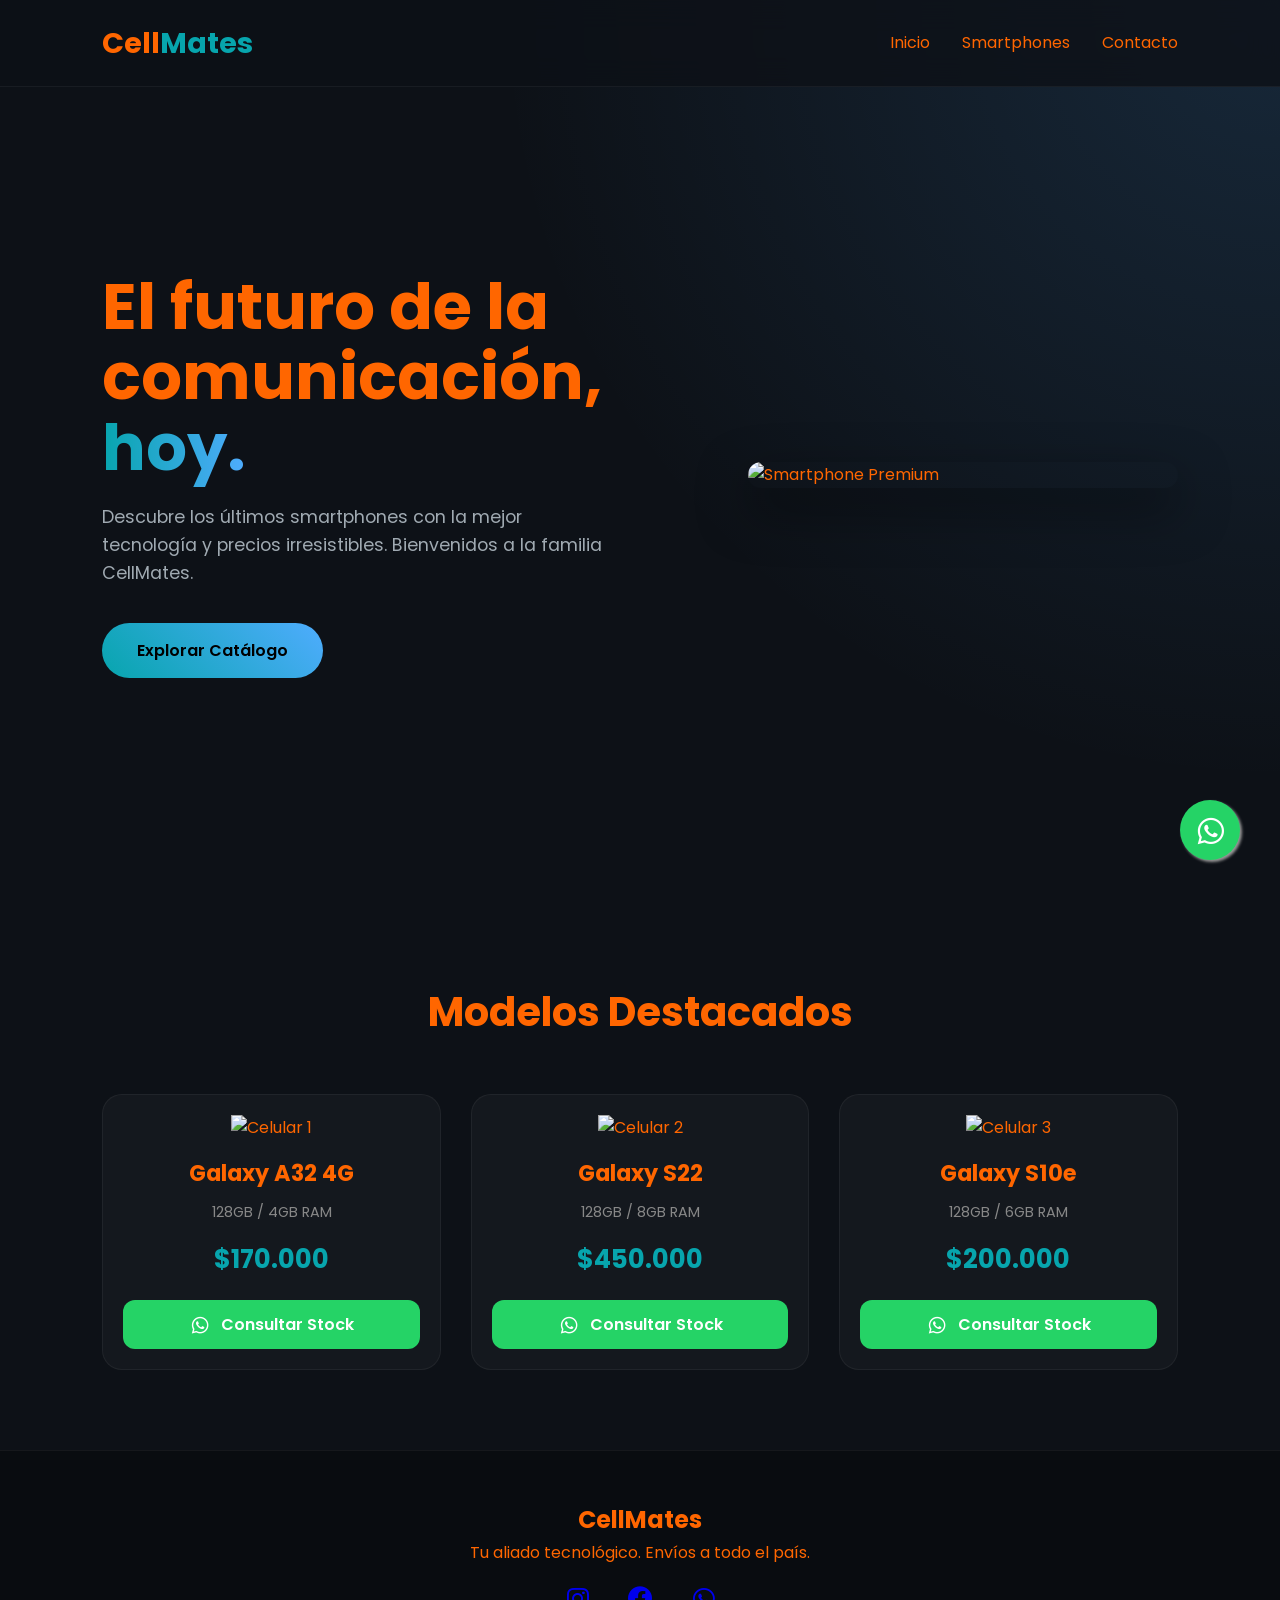
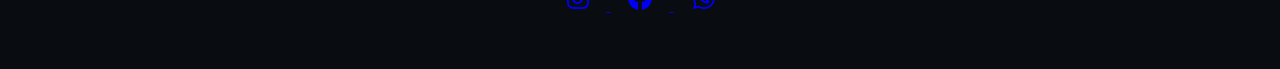
==== index.html @ 16b62779 "Add files via upload" ====
<!DOCTYPE html>
<html lang="es">
<head>
    <meta charset="UTF-8">
    <meta name="viewport" content="width=device-width, initial-scale=1.0">
    
    <title>CellMates | Tecnología en tus manos</title>
    
    <link rel="icon" href="fotos/logo.png" type="image/png">
    
    <link rel="stylesheet" href="home.css">
    
    <link href='https://unpkg.com/boxicons@2.1.4/css/boxicons.min.css' rel='stylesheet'>
</head>

<body>
    <header>
    <div class="logo">Cell<span>Mates</span></div>
    <div class="menu-toggle" id="mobile-menu">
        <i class='bx bx-menu'></i>
    </div>
    <nav>
        <ul class="nav-links">
            <li><a href="#inicio">Inicio</a></li>
            <li><a href="#productos">Smartphones</a></li>
            <li><a href="#contacto">Contacto</a></li>
        </ul>
    </nav>
    
</header>

    <section id="inicio" class="hero">
        <div class="hero-content">
            <h1>El futuro de la comunicación, <span>hoy.</span></h1>
            <p>Descubre los últimos smartphones con la mejor tecnología y precios irresistibles. Bienvenidos a la familia CellMates.</p>
            <a href="#productos" class="btn">Explorar Catálogo</a>
        </div>
        <div class="hero-image">
            <img src="https://images.unsplash.com/photo-1610945265064-0e34e5519bbf?auto=format&fit=crop&q=80&w=800" alt="Smartphone Premium">
        </div>
    </section>

    <section id="productos" class="products">
        <h2>Modelos Destacados</h2>
        <div class="product-grid">
            <div class="card">
                <img src="https://instagram.faep9-3.fna.fbcdn.net/v/t51.82787-15/651056568_18097153634510875_3832614602563580895_n.jpg?stp=dst-jpg_e35_tt6&_nc_cat=101&ig_cache_key=Mzg1NTY0OTE4MzA4OTY3ODIxOQ%3D%3D.3-ccb7-5&ccb=7-5&_nc_sid=58cdad&efg=eyJ2ZW5jb2RlX3RhZyI6InhwaWRzLjEwODB4MTA4MC5zZHIuQzIifQ%3D%3D&_nc_ohc=vbLjQBnvRWwQ7kNvwEnZZRF&_nc_oc=Adk5_U_Pl69NuajZnWwKA4cQK2L5eToXx3FGHsOf6PQdxopT87V6ETauqJX7A2B71wc&_nc_ad=z-m&_nc_cid=0&_nc_zt=23&_nc_ht=instagram.faep9-3.fna&_nc_gid=Eu2KVEU8UlXJ6w5yld_eLg&_nc_ss=8&oh=00_AfwnDwBWiVQh88hm-0gq2DcmFPP1MKLLZydhSuoWQ4t78g&oe=69C09837" alt="Celular 1">
                <h3>Galaxy A32 4G</h3>
                <p class="specs">128GB / 4GB RAM</p>
                <p class="price">$170.000</p>
                <button class="btn-whatsapp" onclick="enviarPedido('Galaxy A32 4G')">
                    <i class='bx bxl-whatsapp'></i> Consultar Stock
                </button>
            </div>
            <div class="card">
                <img src="https://instagram.faep9-1.fna.fbcdn.net/v/t51.82787-15/542824311_18075043037510875_1319316676778979006_n.heic?stp=dst-jpg_e35_tt6&_nc_cat=102&ig_cache_key=MzcxNTE1MDIzODAzMTI1NzEyOQ%3D%3D.3-ccb7-5&ccb=7-5&_nc_sid=58cdad&efg=eyJ2ZW5jb2RlX3RhZyI6InhwaWRzLjE0NDB4MTQ0MC5zZHIuQzIifQ%3D%3D&_nc_ohc=zZ7ko2v0jUoQ7kNvwGNICk7&_nc_oc=Adl0rZu5sn0uFQCXh4uJ1Jgi4ZwkMw2BQQNDhCL1Up8MkGt_KvsO6ETrAP4U9Z5tgqw&_nc_ad=z-m&_nc_cid=0&_nc_zt=23&_nc_ht=instagram.faep9-1.fna&_nc_gid=NWl-bcOGjUUlHdrVGNe2Sg&_nc_ss=8&oh=00_Afx6fToRfjB3BI0NjvXQeiqpcvqOV-t-p7X8QtNR5C0mLQ&oe=69C04704" alt="Celular 2">
                <h3>Galaxy S22</h3>
                <p class="specs">128GB / 8GB RAM</p>
                <p class="price">$450.000</p>
                <button class="btn-whatsapp" onclick="enviarPedido('Galaxy S22')">
                    <i class='bx bxl-whatsapp'></i> Consultar Stock
                </button>
            </div>
            <div class="card">
                <img src="https://instagram.faep9-2.fna.fbcdn.net/v/t51.82787-15/539952424_18074294621510875_1594011144816176746_n.heic?stp=dst-jpg_e35_tt6&_nc_cat=107&ig_cache_key=MzcwOTk0MTY5NzUxOTY1OTU5Ng%3D%3D.3-ccb7-5&ccb=7-5&_nc_sid=58cdad&efg=eyJ2ZW5jb2RlX3RhZyI6InhwaWRzLjE0NDB4MTQ0MC5zZHIuQzIifQ%3D%3D&_nc_ohc=JYsps0ThgI0Q7kNvwFEOlxn&_nc_oc=AdlBTq0B1xBD5q6HLHnLxmGyMsXlDCGfXLGFs21s-roq-YySKS_SG-0NQx19jFg6Y-g&_nc_ad=z-m&_nc_cid=0&_nc_zt=23&_nc_ht=instagram.faep9-2.fna&_nc_gid=NWl-bcOGjUUlHdrVGNe2Sg&_nc_ss=8&oh=00_Afx4YclPqFD5iOSd6_ohCzVCEgqb1hz149pS-hpHad8izg&oe=69C03E95" alt="Celular 3">
                <h3>Galaxy S10e</h3>
                <p class="specs">128GB / 6GB RAM</p>
                <p class="price">$200.000</p>
                <button class="btn-whatsapp" onclick="enviarPedido('Galaxy S10e')">
                    <i class='bx bxl-whatsapp'></i> Consultar Stock
                </button>
            </div>
        </div>
    </section>

    <footer id="contacto">
        <div class="footer-content">
            <h2>CellMates</h2>
            <p>Tu aliado tecnológico. Envíos a todo el país.</p>
<div class="socials">
    <a href="https://www.instagram.com/cellmates_villaguay/" target="_blank">
        <i class='bx bxl-instagram'></i>
    </a>

    <a href="https://www.facebook.com/profile.php?id=61586260952219" target="_blank">
        <i class='bx bxl-facebook-circle'></i>
    </a>

    <a href="https://wa.me/qr/44LBI2QENKHHH1" target="_blank">
        <i class='bx bxl-whatsapp'></i>
    </a>
</div>
        </div>
    </footer>
    <a href="https://wa.me/5493447509775" class="whatsapp-float" target="_blank">
    <i class='bx bxl-whatsapp'></i>
    </a>


    <script src="home.js"></script>
</body>
</html>
---- home.css ----
/* =========================================
   CONFIGURACIÓN GENERAL
   ========================================= */
@import url('https://fonts.googleapis.com/css2?family=Poppins:wght@300;400;600;700&display=swap');

:root {
    --bg-color: #0d1117;
    --text-color: #ff6600;
    --primary-color: #07a5ad;
    --secondary-color: #4facfe;
    --card-bg: rgba(255, 255, 255, 0.03);
    --header-bg: rgba(13, 17, 23, 0.8);
}

* {
    margin: 0;
    padding: 0;
    box-sizing: border-box;
    font-family: 'Poppins', sans-serif;
    scroll-behavior: smooth;
}

body {
    background-color: var(--bg-color);
    color: var(--text-color);
    overflow-x: hidden;
    line-height: 1.6;
}

/* =========================================
   HEADER & NAVEGACIÓN
   ========================================= */
header {
    position: fixed;
    top: 0;
    width: 100%;
    display: flex;
    justify-content: space-between;
    align-items: center;
    padding: 20px 8%;
    background: var(--header-bg);
    backdrop-filter: blur(15px);
    z-index: 1000;
    border-bottom: 1px solid rgba(255, 255, 255, 0.05);
    transition: 0.3s;
}

.logo {
    font-size: 1.8rem;
    font-weight: 700;
    text-decoration: none;
    color: var(--text-color);
}

.logo span {
    color: var(--primary-color);
}

.nav-links {
    display: flex;
    list-style: none;
    gap: 2rem;
}

.nav-links a {
    color: var(--text-color);
    text-decoration: none;
    font-weight: 400;
    transition: 0.3s;
}

.nav-links a:hover {
    color: var(--primary-color);
}

.menu-toggle {
    display: none; /* Escondido en PC */
    font-size: 2rem;
    cursor: pointer;
    color: var(--primary-color);
}

.cart-icon {
    font-size: 1.6rem;
    position: relative;
    cursor: pointer;
}

#cart-count {
    position: absolute;
    top: -8px;
    right: -10px;
    background: linear-gradient(45deg, var(--primary-color), var(--secondary-color));
    color: #000;
    font-size: 0.7rem;
    font-weight: 700;
    padding: 2px 6px;
    border-radius: 50%;
    transition: 0.3s;
}

/* =========================================
   SECCIÓN HERO (INICIO)
   ========================================= */
.hero {
    display: flex;
    align-items: center;
    justify-content: space-between;
    min-height: 100vh;
    padding: 100px 8% 50px;
    background: radial-gradient(circle at top right, rgba(79, 172, 254, 0.15), transparent 50%);
}

.hero-content {
    flex: 1;
}

.hero-content h1 {
    font-size: clamp(2.5rem, 5vw, 4.5rem);
    line-height: 1.1;
    margin-bottom: 20px;
}

/* Busca este bloque en tu CSS y reemplázalo */
.hero-content h1 span {
    background: linear-gradient(to right, var(--primary-color), var(--secondary-color));
    -webkit-background-clip: text; /* Corta el fondo con la forma del texto */
    background-clip: text;         /* Estándar moderno */
    -webkit-text-fill-color: transparent; /* Hace el texto transparente para ver el fondo */
    color: var(--primary-color);   /* Fallback por si el navegador es muy viejo */
}

.hero-content p {
    font-size: 1.1rem;
    color: #a0aab2;
    margin-bottom: 35px;
    max-width: 500px;
}

.btn {
    display: inline-block;
    padding: 15px 35px;
    background: linear-gradient(45deg, var(--primary-color), var(--secondary-color));
    color: #000;
    text-decoration: none;
    border-radius: 50px;
    font-weight: 600;
    transition: 0.3s;
}

.btn:hover {
    transform: translateY(-3px);
    box-shadow: 0 10px 20px rgba(0, 242, 254, 0.3);
}

.hero-image {
    flex: 1;
    display: flex;
    justify-content: flex-end;
    animation: float 6s ease-in-out infinite;
}

.hero-image img {
    width: 80%;
    max-width: 450px;
    border-radius: 30px;
    box-shadow: 0 20px 50px rgba(0,0,0,0.5);
}

@keyframes float {
    0%, 100% { transform: translateY(0); }
    50% { transform: translateY(-20px); }
}

/* =========================================
   PRODUCTOS
   ========================================= */
.products {
    padding: 80px 8%;
}

.products h2 {
    font-size: 2.5rem;
    text-align: center;
    margin-bottom: 50px;
}

.product-grid {
    display: grid;
    grid-template-columns: repeat(auto-fit, minmax(280px, 1fr));
    gap: 30px;
}

.card {
    background: var(--card-bg);
    padding: 20px;
    border-radius: 20px;
    border: 1px solid rgba(255, 255, 255, 0.05);
    transition: 0.4s;
    text-align: center;
}

.card:hover {
    transform: translateY(-10px);
    border-color: var(--primary-color);
}

.card img {
    width: 100%;
    height: 250px;
    object-fit: contain; /* Para que el celular no se deforme */
    margin-bottom: 15px;
}

.card h3 {
    font-size: 1.4rem;
    margin-bottom: 10px;
}

.specs {
    color: #888;
    font-size: 0.9rem;
    margin-bottom: 15px;
}

.price {
    font-size: 1.6rem;
    font-weight: 700;
    color: var(--primary-color);
    margin-bottom: 20px;
}

.add-to-cart {
    width: 100%;
    padding: 12px;
    background: transparent;
    color: #fff;
    border: 1px solid var(--primary-color);
    border-radius: 10px;
    font-weight: 600;
    cursor: pointer;
    transition: 0.3s;
}

.add-to-cart:hover {
    background: var(--primary-color);
    color: #000;
}

/* =========================================
   FOOTER
   ========================================= */
footer {
    padding: 50px 8%;
    background: #090c10;
    text-align: center;
    border-top: 1px solid rgba(255, 255, 255, 0.05);
}

.socials {
    margin-top: 20px;
}

.socials i {
    font-size: 1.8rem;
    margin: 0 15px;
    cursor: pointer;
    transition: 0.3s;
}

.socials i:hover {
    color: var(--primary-color);
}

/* =========================================
   DISEÑO RESPONSIVE (CELULARES)
   ========================================= */
@media (max-width: 768px) {
    .menu-toggle {
        display: block;
    }

    .nav-links {
        position: fixed;
        top: 0;
        right: -100%;
        height: 100vh;
        width: 70%;
        background: #0d1117;
        flex-direction: column;
        justify-content: center;
        align-items: center;
        transition: 0.4s;
        box-shadow: -10px 0 30px rgba(0,0,0,0.5);
    }

    .nav-links.active {
        right: 0;
    }

    .hero {
        flex-direction: column-reverse;
        text-align: center;
        padding-top: 120px;
    }

    .hero-content h1 {
        font-size: 2.8rem;
    }

    .hero-image {
        margin-bottom: 40px;
        justify-content: center;
    }

    .hero-image img {
        width: 100%;
    }
}
.btn-whatsapp {
    width: 100%;
    padding: 12px;
    background: #25d366; /* Verde WhatsApp */
    color: #fff;
    border: none;
    border-radius: 12px;
    font-size: 1rem;
    font-weight: 600;
    cursor: pointer;
    display: flex;
    align-items: center;
    justify-content: center;
    gap: 10px;
    transition: transform 0.3s ease, box-shadow 0.3s ease;
}

.btn-whatsapp i {
    font-size: 1.4rem;
}

.btn-whatsapp:hover {
    transform: translateY(-3px);
    box-shadow: 0 10px 20px rgba(37, 211, 102, 0.3);
    background: #20ba5a;
}
.whatsapp-float {
    position: fixed;
    width: 60px;
    height: 60px;
    bottom: 40px;
    right: 40px;
    background-color: #25d366;
    color: #FFF;
    border-radius: 50px;
    text-align: center;
    font-size: 35px;
    box-shadow: 2px 2px 3px #999;
    z-index: 100;
    display: flex;
    align-items: center;
    justify-content: center;
    text-decoration: none;
    transition: 0.3s;
}

.whatsapp-float:hover {
    transform: scale(1.1);
    background-color: #128C7E;
}

/* Ajuste para que en celular no estorbe tanto */
@media (max-width: 768px) {
    .whatsapp-float {
        width: 50px;
        height: 50px;
        bottom: 20px;
        right: 20px;
        font-size: 30px;
    }
}
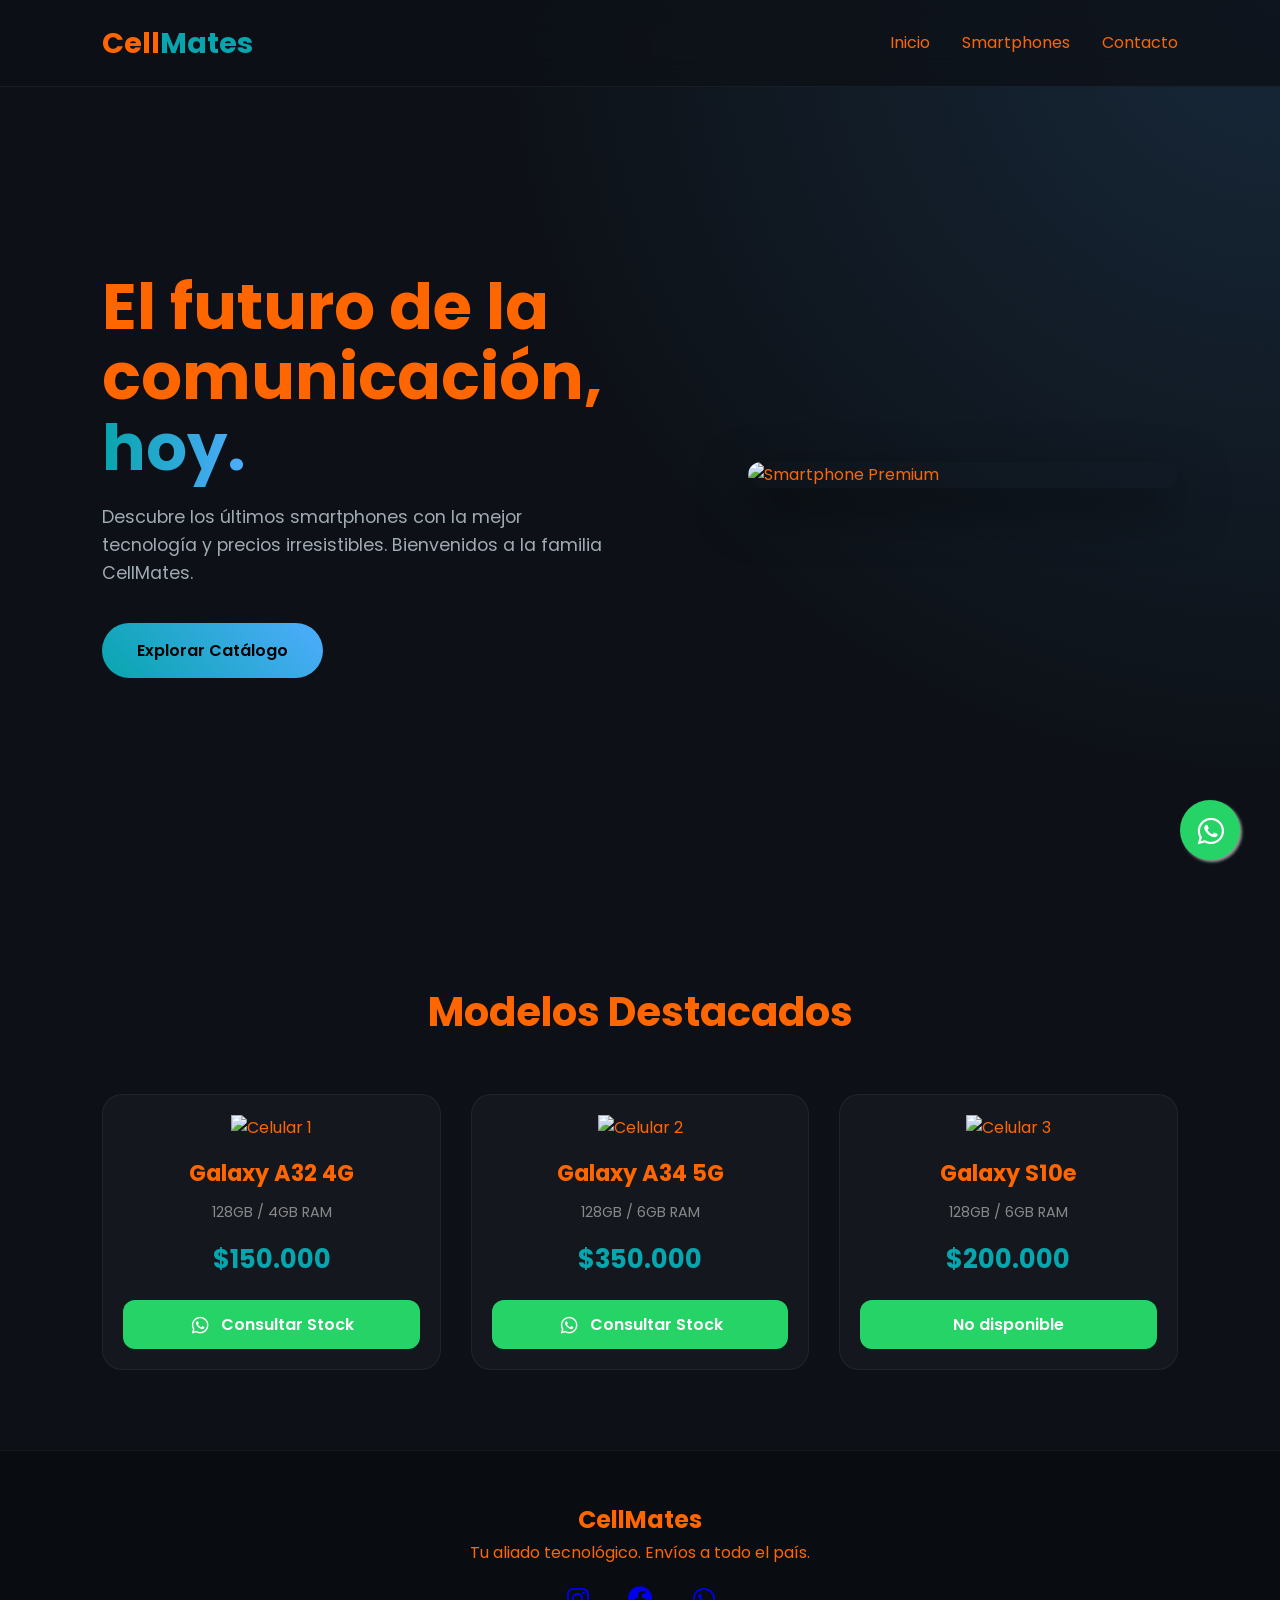
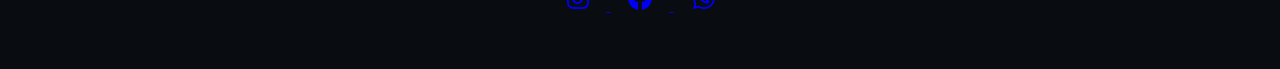
==== commit 2c713b6e: "Add files via upload" ====
--- a/index.html
+++ b/index.html
@@ -47,17 +47,17 @@
                 <img src="https://instagram.faep9-3.fna.fbcdn.net/v/t51.82787-15/651056568_18097153634510875_3832614602563580895_n.jpg?stp=dst-jpg_e35_tt6&_nc_cat=101&ig_cache_key=Mzg1NTY0OTE4MzA4OTY3ODIxOQ%3D%3D.3-ccb7-5&ccb=7-5&_nc_sid=58cdad&efg=eyJ2ZW5jb2RlX3RhZyI6InhwaWRzLjEwODB4MTA4MC5zZHIuQzIifQ%3D%3D&_nc_ohc=vbLjQBnvRWwQ7kNvwEnZZRF&_nc_oc=Adk5_U_Pl69NuajZnWwKA4cQK2L5eToXx3FGHsOf6PQdxopT87V6ETauqJX7A2B71wc&_nc_ad=z-m&_nc_cid=0&_nc_zt=23&_nc_ht=instagram.faep9-3.fna&_nc_gid=Eu2KVEU8UlXJ6w5yld_eLg&_nc_ss=8&oh=00_AfwnDwBWiVQh88hm-0gq2DcmFPP1MKLLZydhSuoWQ4t78g&oe=69C09837" alt="Celular 1">
                 <h3>Galaxy A32 4G</h3>
                 <p class="specs">128GB / 4GB RAM</p>
-                <p class="price">$170.000</p>
+                <p class="price">$150.000</p>
                 <button class="btn-whatsapp" onclick="enviarPedido('Galaxy A32 4G')">
                     <i class='bx bxl-whatsapp'></i> Consultar Stock
                 </button>
             </div>
             <div class="card">
-                <img src="https://instagram.faep9-1.fna.fbcdn.net/v/t51.82787-15/542824311_18075043037510875_1319316676778979006_n.heic?stp=dst-jpg_e35_tt6&_nc_cat=102&ig_cache_key=MzcxNTE1MDIzODAzMTI1NzEyOQ%3D%3D.3-ccb7-5&ccb=7-5&_nc_sid=58cdad&efg=eyJ2ZW5jb2RlX3RhZyI6InhwaWRzLjE0NDB4MTQ0MC5zZHIuQzIifQ%3D%3D&_nc_ohc=zZ7ko2v0jUoQ7kNvwGNICk7&_nc_oc=Adl0rZu5sn0uFQCXh4uJ1Jgi4ZwkMw2BQQNDhCL1Up8MkGt_KvsO6ETrAP4U9Z5tgqw&_nc_ad=z-m&_nc_cid=0&_nc_zt=23&_nc_ht=instagram.faep9-1.fna&_nc_gid=NWl-bcOGjUUlHdrVGNe2Sg&_nc_ss=8&oh=00_Afx6fToRfjB3BI0NjvXQeiqpcvqOV-t-p7X8QtNR5C0mLQ&oe=69C04704" alt="Celular 2">
-                <h3>Galaxy S22</h3>
-                <p class="specs">128GB / 8GB RAM</p>
-                <p class="price">$450.000</p>
-                <button class="btn-whatsapp" onclick="enviarPedido('Galaxy S22')">
+                <img src="https://instagram.faep9-1.fna.fbcdn.net/v/t51.82787-15/653649435_18097177163510875_6989080035514560375_n.jpg?stp=dst-jpg_e35_tt6&_nc_cat=103&ig_cache_key=Mzg1NTc0NTY2NDcwNjQ4NDA2NQ%3D%3D.3-ccb7-5&ccb=7-5&_nc_sid=58cdad&efg=eyJ2ZW5jb2RlX3RhZyI6InhwaWRzLjEwODB4MTA4MC5zZHIuQzIifQ%3D%3D&_nc_ohc=KHqquw8t2lkQ7kNvwE4cH6_&_nc_oc=AdoftjXTgO2kU-XDL8zuIxw5J4HBr6vXKSdAjL-f9ymiTeITpThli23cnElys8Gpv1w&_nc_ad=z-m&_nc_cid=0&_nc_zt=23&_nc_ht=instagram.faep9-1.fna&_nc_gid=MK2l_jZchmg7pEWBVcMEww&_nc_ss=8&oh=00_AfxdTZMtsLnyKCaJ-K3YLvd8Q0XLK2UjJYp_PcwdwkOusw&oe=69C0C7C9" alt="Celular 2">
+                <h3>Galaxy A34 5G</h3>
+                <p class="specs">128GB / 6GB RAM</p>
+                <p class="price">$350.000</p>
+                <button class="btn-whatsapp" onclick="enviarPedido('Galaxy A34 5G')">
                     <i class='bx bxl-whatsapp'></i> Consultar Stock
                 </button>
             </div>
@@ -67,7 +67,9 @@
                 <p class="specs">128GB / 6GB RAM</p>
                 <p class="price">$200.000</p>
                 <button class="btn-whatsapp" onclick="enviarPedido('Galaxy S10e')">
-                    <i class='bx bxl-whatsapp'></i> Consultar Stock
+                    
+                    <!-- <i class='bx bxl-whatsapp'></i> Consultar Stock -->
+                    <p>No disponible</p>
                 </button>
             </div>
         </div>
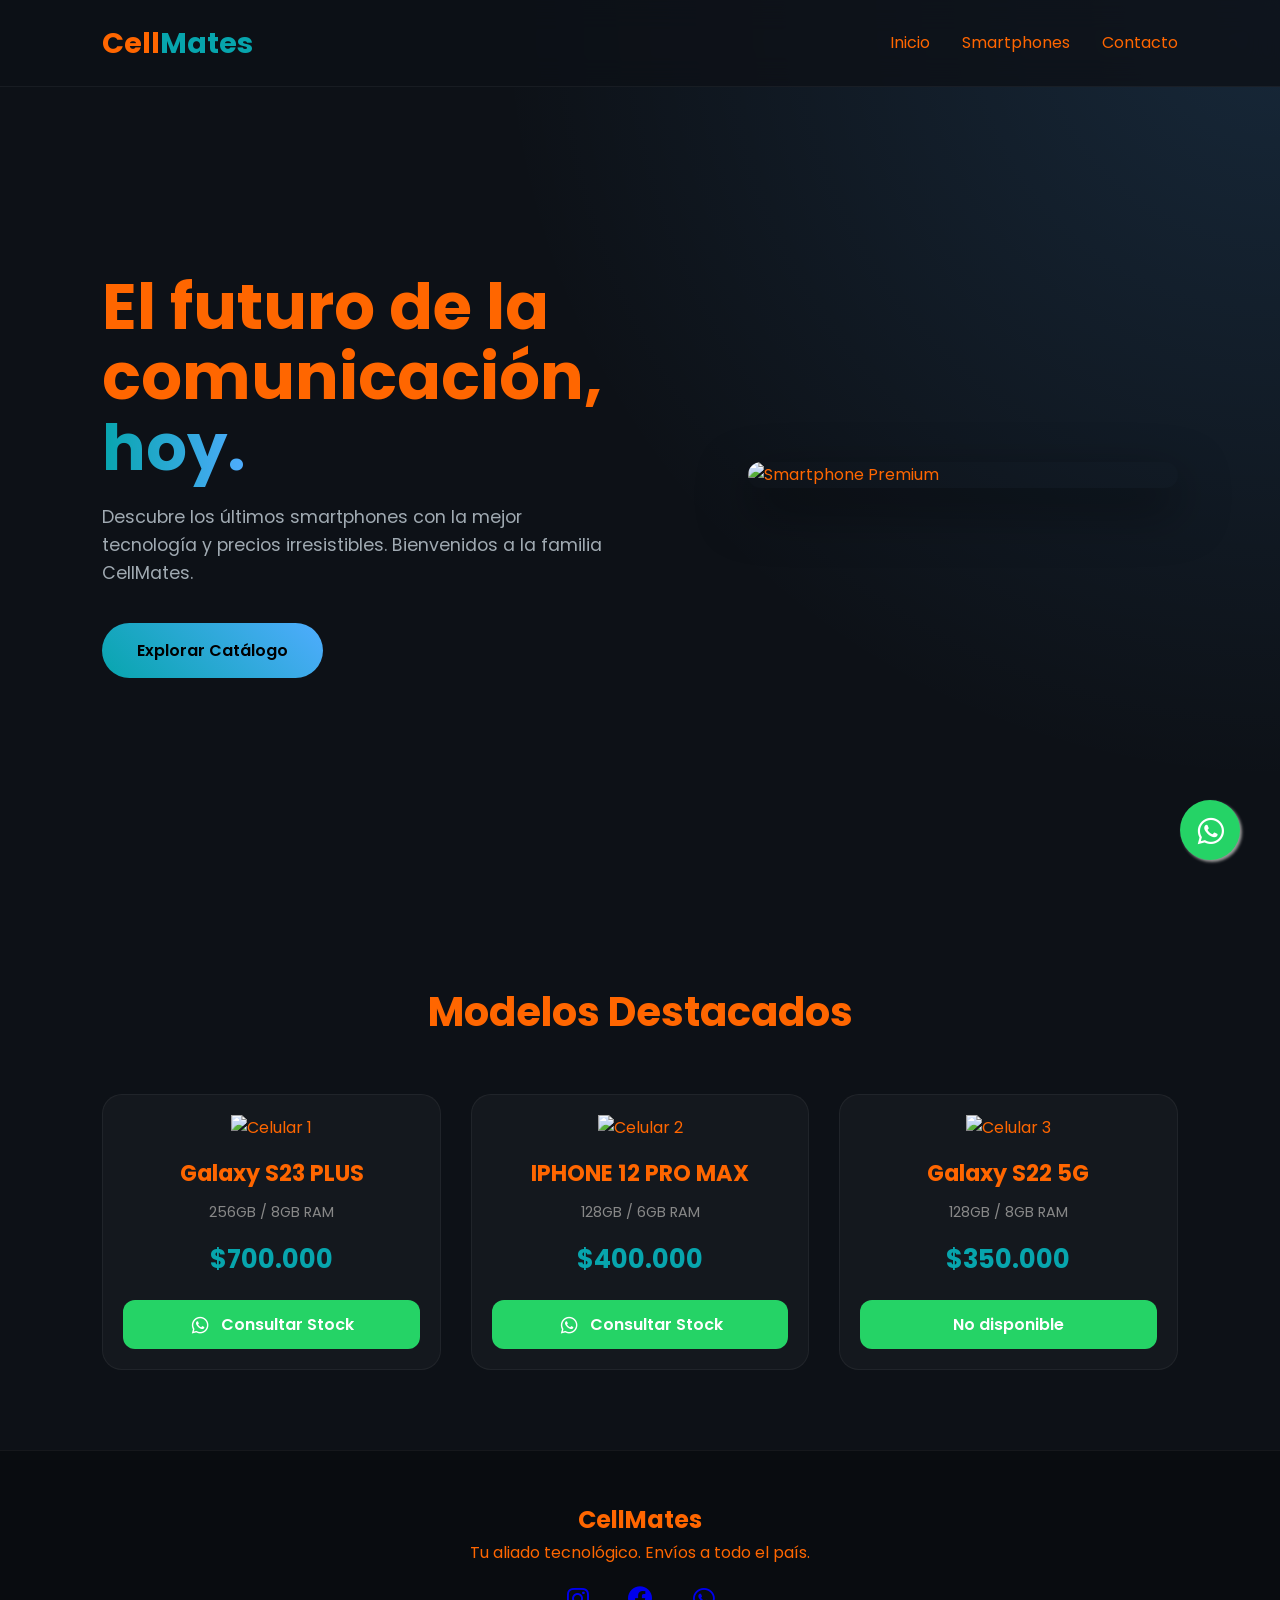
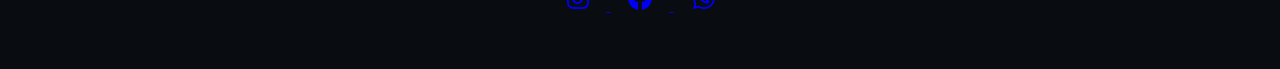
==== commit ca15ecd2: "Revise product listings and images in index.html Updated product images and details in the product s" ====
--- a/index.html
+++ b/index.html
@@ -44,29 +44,29 @@
         <h2>Modelos Destacados</h2>
         <div class="product-grid">
             <div class="card">
-                <img src="https://instagram.faep9-3.fna.fbcdn.net/v/t51.82787-15/651056568_18097153634510875_3832614602563580895_n.jpg?stp=dst-jpg_e35_tt6&_nc_cat=101&ig_cache_key=Mzg1NTY0OTE4MzA4OTY3ODIxOQ%3D%3D.3-ccb7-5&ccb=7-5&_nc_sid=58cdad&efg=eyJ2ZW5jb2RlX3RhZyI6InhwaWRzLjEwODB4MTA4MC5zZHIuQzIifQ%3D%3D&_nc_ohc=vbLjQBnvRWwQ7kNvwEnZZRF&_nc_oc=Adk5_U_Pl69NuajZnWwKA4cQK2L5eToXx3FGHsOf6PQdxopT87V6ETauqJX7A2B71wc&_nc_ad=z-m&_nc_cid=0&_nc_zt=23&_nc_ht=instagram.faep9-3.fna&_nc_gid=Eu2KVEU8UlXJ6w5yld_eLg&_nc_ss=8&oh=00_AfwnDwBWiVQh88hm-0gq2DcmFPP1MKLLZydhSuoWQ4t78g&oe=69C09837" alt="Celular 1">
-                <h3>Galaxy A32 4G</h3>
-                <p class="specs">128GB / 4GB RAM</p>
-                <p class="price">$150.000</p>
-                <button class="btn-whatsapp" onclick="enviarPedido('Galaxy A32 4G')">
+                <img src="https://instagram.fghu1-1.fna.fbcdn.net/v/t51.82787-15/684551389_18103191218510875_4557612016617425348_n.jpg?stp=dst-jpg_e35_tt6&_nc_cat=104&ig_cache_key=Mzg5MDQ1OTI5ODI4ODE3NzkxOQ%3D%3D.3-ccb7-5&ccb=7-5&_nc_sid=58cdad&efg=eyJ2ZW5jb2RlX3RhZyI6IkZFRUQueHBpZHMuMTA4MC5zZHIucmVndWxhcl9waG90by5DMyJ9&_nc_ohc=84uVTQe8Yj4Q7kNvwHRKW0l&_nc_oc=AdrREsM3DIilnrRVr-ehb5XSe2omQWreqnI4rbKF1hD6vRA3wmbwdgAAKkqq7Itbxd4&_nc_ad=z-m&_nc_cid=0&_nc_zt=23&_nc_ht=instagram.fghu1-1.fna&_nc_gid=3K6hqrMjz7PuWTimnhTpPw&_nc_ss=7a22e&oh=00_Af7jV7tgjib22A9A9Yl5ub9fBYZ_tJnHvBb73lZ-6kVGyg&oe=6A0EBC3F" alt="Celular 1">
+                <h3>Galaxy S23 PLUS</h3>
+                <p class="specs">256GB / 8GB RAM</p>
+                <p class="price">$700.000</p>
+                <button class="btn-whatsapp" onclick="enviarPedido('Galaxy S23 PLUS')">
                     <i class='bx bxl-whatsapp'></i> Consultar Stock
                 </button>
             </div>
             <div class="card">
-                <img src="https://instagram.faep9-1.fna.fbcdn.net/v/t51.82787-15/653649435_18097177163510875_6989080035514560375_n.jpg?stp=dst-jpg_e35_tt6&_nc_cat=103&ig_cache_key=Mzg1NTc0NTY2NDcwNjQ4NDA2NQ%3D%3D.3-ccb7-5&ccb=7-5&_nc_sid=58cdad&efg=eyJ2ZW5jb2RlX3RhZyI6InhwaWRzLjEwODB4MTA4MC5zZHIuQzIifQ%3D%3D&_nc_ohc=KHqquw8t2lkQ7kNvwE4cH6_&_nc_oc=AdoftjXTgO2kU-XDL8zuIxw5J4HBr6vXKSdAjL-f9ymiTeITpThli23cnElys8Gpv1w&_nc_ad=z-m&_nc_cid=0&_nc_zt=23&_nc_ht=instagram.faep9-1.fna&_nc_gid=MK2l_jZchmg7pEWBVcMEww&_nc_ss=8&oh=00_AfxdTZMtsLnyKCaJ-K3YLvd8Q0XLK2UjJYp_PcwdwkOusw&oe=69C0C7C9" alt="Celular 2">
-                <h3>Galaxy A34 5G</h3>
+                <img src="https://instagram.fghu1-1.fna.fbcdn.net/v/t51.82787-15/681271627_18102521822510875_3777696841447662874_n.jpg?stp=dst-jpg_e35_tt6&_nc_cat=101&ig_cache_key=Mzg4Njc0NjI0NTA3MDMzOTQxMw%3D%3D.3-ccb7-5&ccb=7-5&_nc_sid=58cdad&efg=eyJ2ZW5jb2RlX3RhZyI6IkZFRUQueHBpZHMuMTA4MC5zZHIucmVndWxhcl9waG90by5DMyJ9&_nc_ohc=H7Izb60RgmQQ7kNvwF8VulM&_nc_oc=AdoS2YaSFBFMPIeozDIsY7ahm3tBtf6UUuhJGcMDEs3O72nwDGbxA3j1y9BjzuBr9Bk&_nc_ad=z-m&_nc_cid=0&_nc_zt=23&_nc_ht=instagram.fghu1-1.fna&_nc_gid=3K6hqrMjz7PuWTimnhTpPw&_nc_ss=7a22e&oh=00_Af5jmssDuZdzhmaOAF-m9FVddIXeJBNB-etgr2L0XuguSw&oe=6A0EC525" alt="Celular 2">
+                <h3>IPHONE 12 PRO MAX</h3>
                 <p class="specs">128GB / 6GB RAM</p>
-                <p class="price">$350.000</p>
-                <button class="btn-whatsapp" onclick="enviarPedido('Galaxy A34 5G')">
+                <p class="price">$400.000</p>
+                <button class="btn-whatsapp" onclick="enviarPedido('IPHONE 12 PRO MAX')">
                     <i class='bx bxl-whatsapp'></i> Consultar Stock
                 </button>
             </div>
             <div class="card">
-                <img src="https://instagram.faep9-2.fna.fbcdn.net/v/t51.82787-15/539952424_18074294621510875_1594011144816176746_n.heic?stp=dst-jpg_e35_tt6&_nc_cat=107&ig_cache_key=MzcwOTk0MTY5NzUxOTY1OTU5Ng%3D%3D.3-ccb7-5&ccb=7-5&_nc_sid=58cdad&efg=eyJ2ZW5jb2RlX3RhZyI6InhwaWRzLjE0NDB4MTQ0MC5zZHIuQzIifQ%3D%3D&_nc_ohc=JYsps0ThgI0Q7kNvwFEOlxn&_nc_oc=AdlBTq0B1xBD5q6HLHnLxmGyMsXlDCGfXLGFs21s-roq-YySKS_SG-0NQx19jFg6Y-g&_nc_ad=z-m&_nc_cid=0&_nc_zt=23&_nc_ht=instagram.faep9-2.fna&_nc_gid=NWl-bcOGjUUlHdrVGNe2Sg&_nc_ss=8&oh=00_Afx4YclPqFD5iOSd6_ohCzVCEgqb1hz149pS-hpHad8izg&oe=69C03E95" alt="Celular 3">
-                <h3>Galaxy S10e</h3>
-                <p class="specs">128GB / 6GB RAM</p>
-                <p class="price">$200.000</p>
-                <button class="btn-whatsapp" onclick="enviarPedido('Galaxy S10e')">
+                <img src="https://instagram.fghu1-1.fna.fbcdn.net/v/t51.82787-15/542824311_18075043037510875_1319316676778979006_n.heic?stp=dst-jpg_e35_tt6&_nc_cat=102&ig_cache_key=MzcxNTE1MDIzODAzMTI1NzEyOQ%3D%3D.3-ccb7-5&ccb=7-5&_nc_sid=58cdad&efg=eyJ2ZW5jb2RlX3RhZyI6IkZFRUQueHBpZHMuMTQ0MC5zZHIucmVndWxhcl9waG90by5DMyJ9&_nc_ohc=_9s7rWUajEEQ7kNvwGyBII2&_nc_oc=Adom0u0mJJJoHHHxaxfUHdbGnXR46rAeF84GW3MOcPWKxh9fNf_kLA0A_uvxu2j81Cs&_nc_ad=z-m&_nc_cid=0&_nc_zt=23&_nc_ht=instagram.fghu1-1.fna&_nc_gid=3K6hqrMjz7PuWTimnhTpPw&_nc_ss=7a22e&oh=00_Af6fooEHvzV8OLsemIuoILf9pNEZK8ULK7orIkO4Lnf_CQ&oe=6A0EB844" alt="Celular 3">
+                <h3>Galaxy S22 5G</h3>
+                <p class="specs">128GB / 8GB RAM</p>
+                <p class="price">$350.000</p>
+                <button class="btn-whatsapp" onclick="enviarPedido('Galaxy S22 5G')">
                     
                     <!-- <i class='bx bxl-whatsapp'></i> Consultar Stock -->
                     <p>No disponible</p>
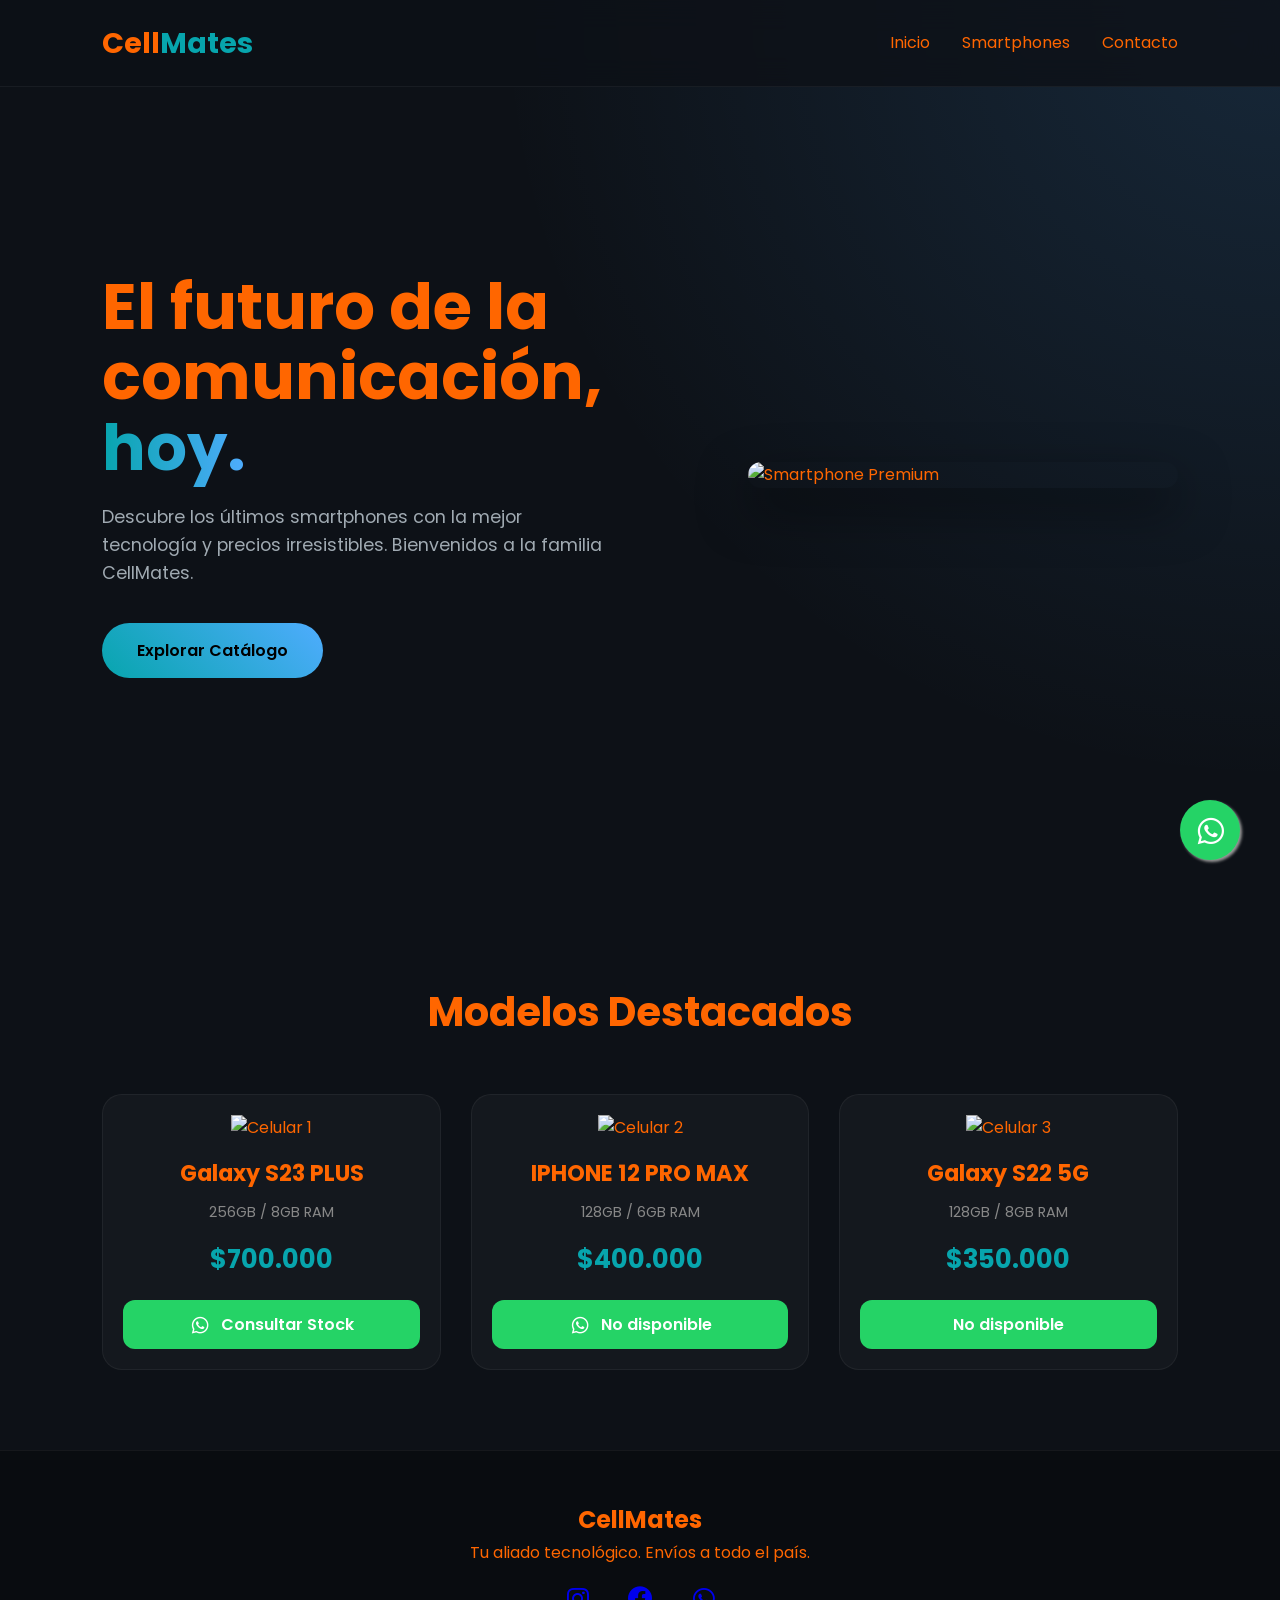
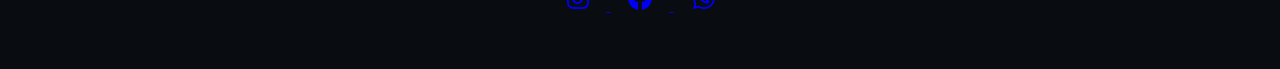
==== commit 1451127c: "Update index.html" ====
--- a/index.html
+++ b/index.html
@@ -58,7 +58,7 @@
                 <p class="specs">128GB / 6GB RAM</p>
                 <p class="price">$400.000</p>
                 <button class="btn-whatsapp" onclick="enviarPedido('IPHONE 12 PRO MAX')">
-                    <i class='bx bxl-whatsapp'></i> Consultar Stock
+                    <i class='bx bxl-whatsapp'></i> No disponible
                 </button>
             </div>
             <div class="card">
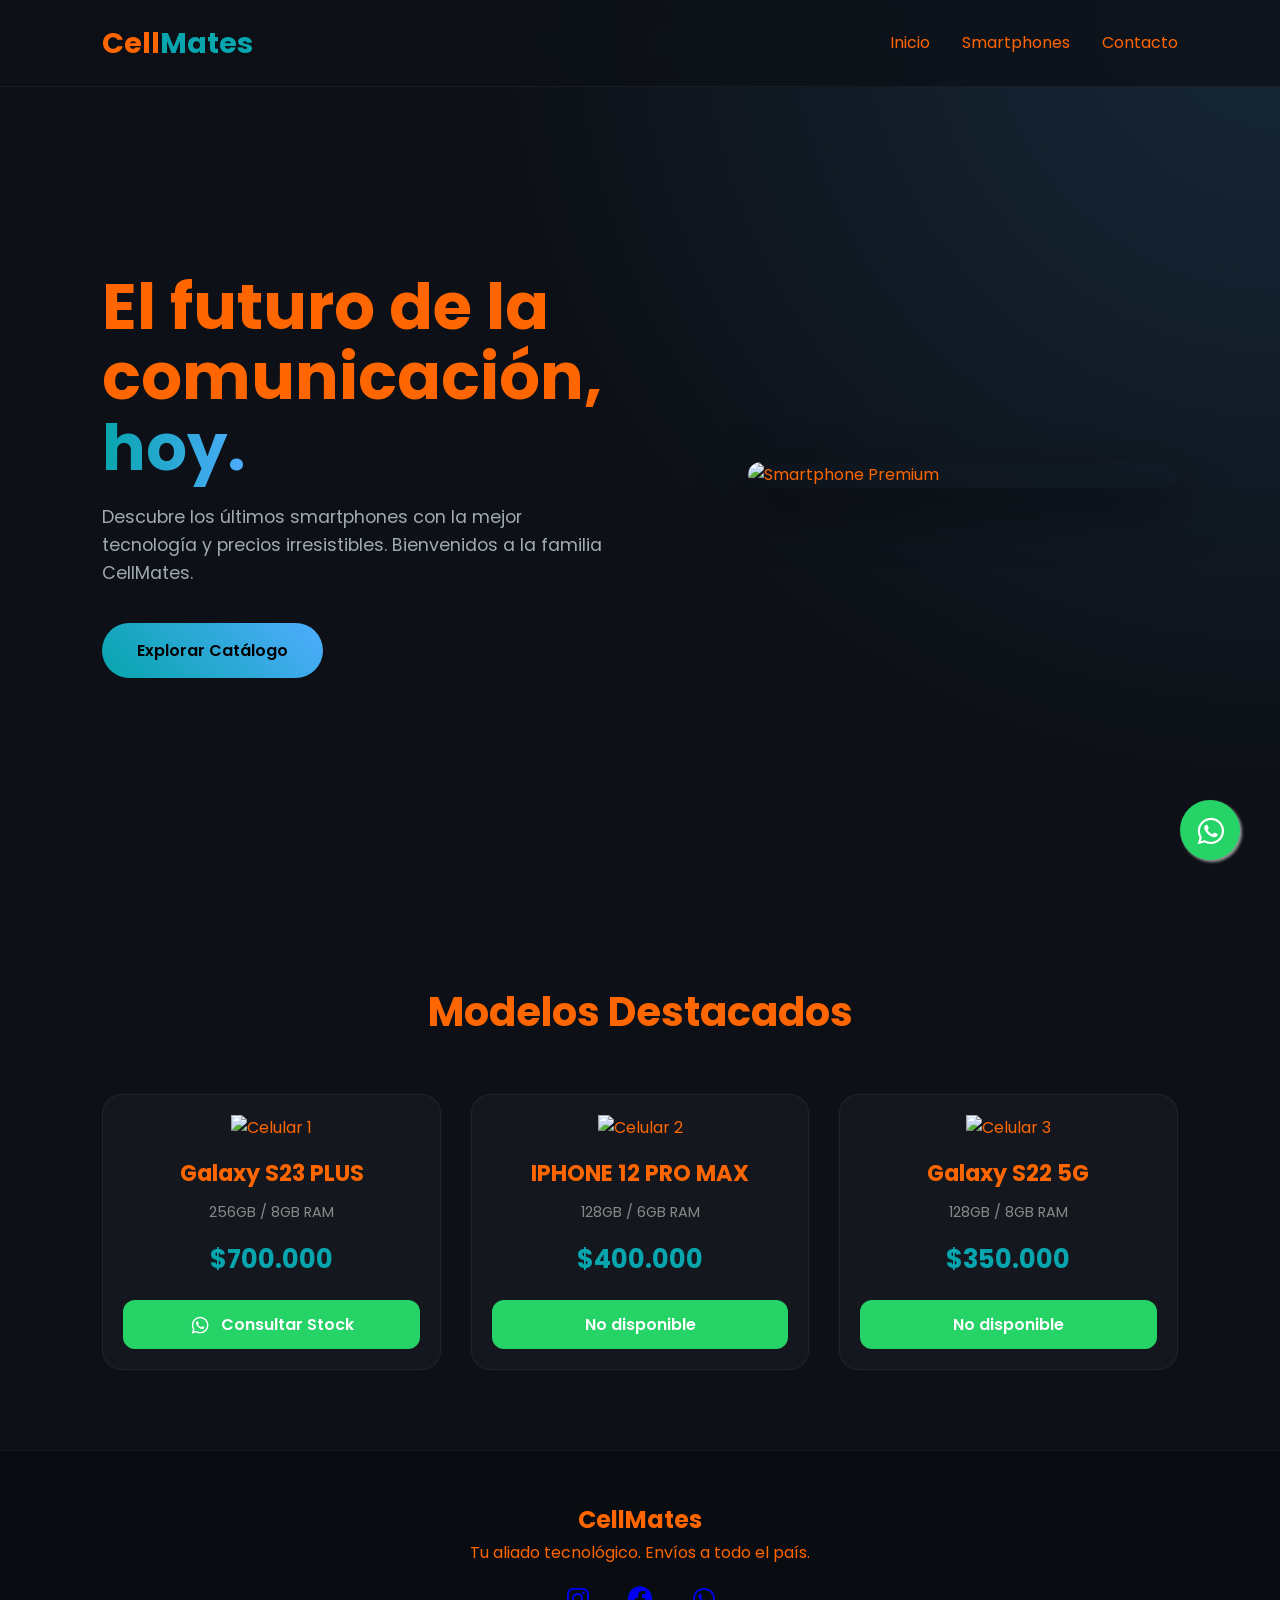
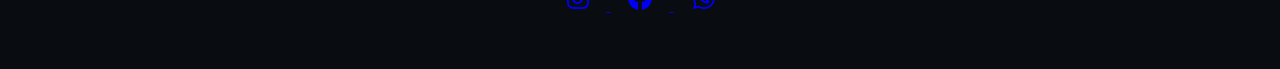
==== commit b5a3cf00: "Update index.html" ====
--- a/index.html
+++ b/index.html
@@ -58,7 +58,7 @@
                 <p class="specs">128GB / 6GB RAM</p>
                 <p class="price">$400.000</p>
                 <button class="btn-whatsapp" onclick="enviarPedido('IPHONE 12 PRO MAX')">
-                    <i class='bx bxl-whatsapp'></i> No disponible
+                    <p>No disponible</p>
                 </button>
             </div>
             <div class="card">
